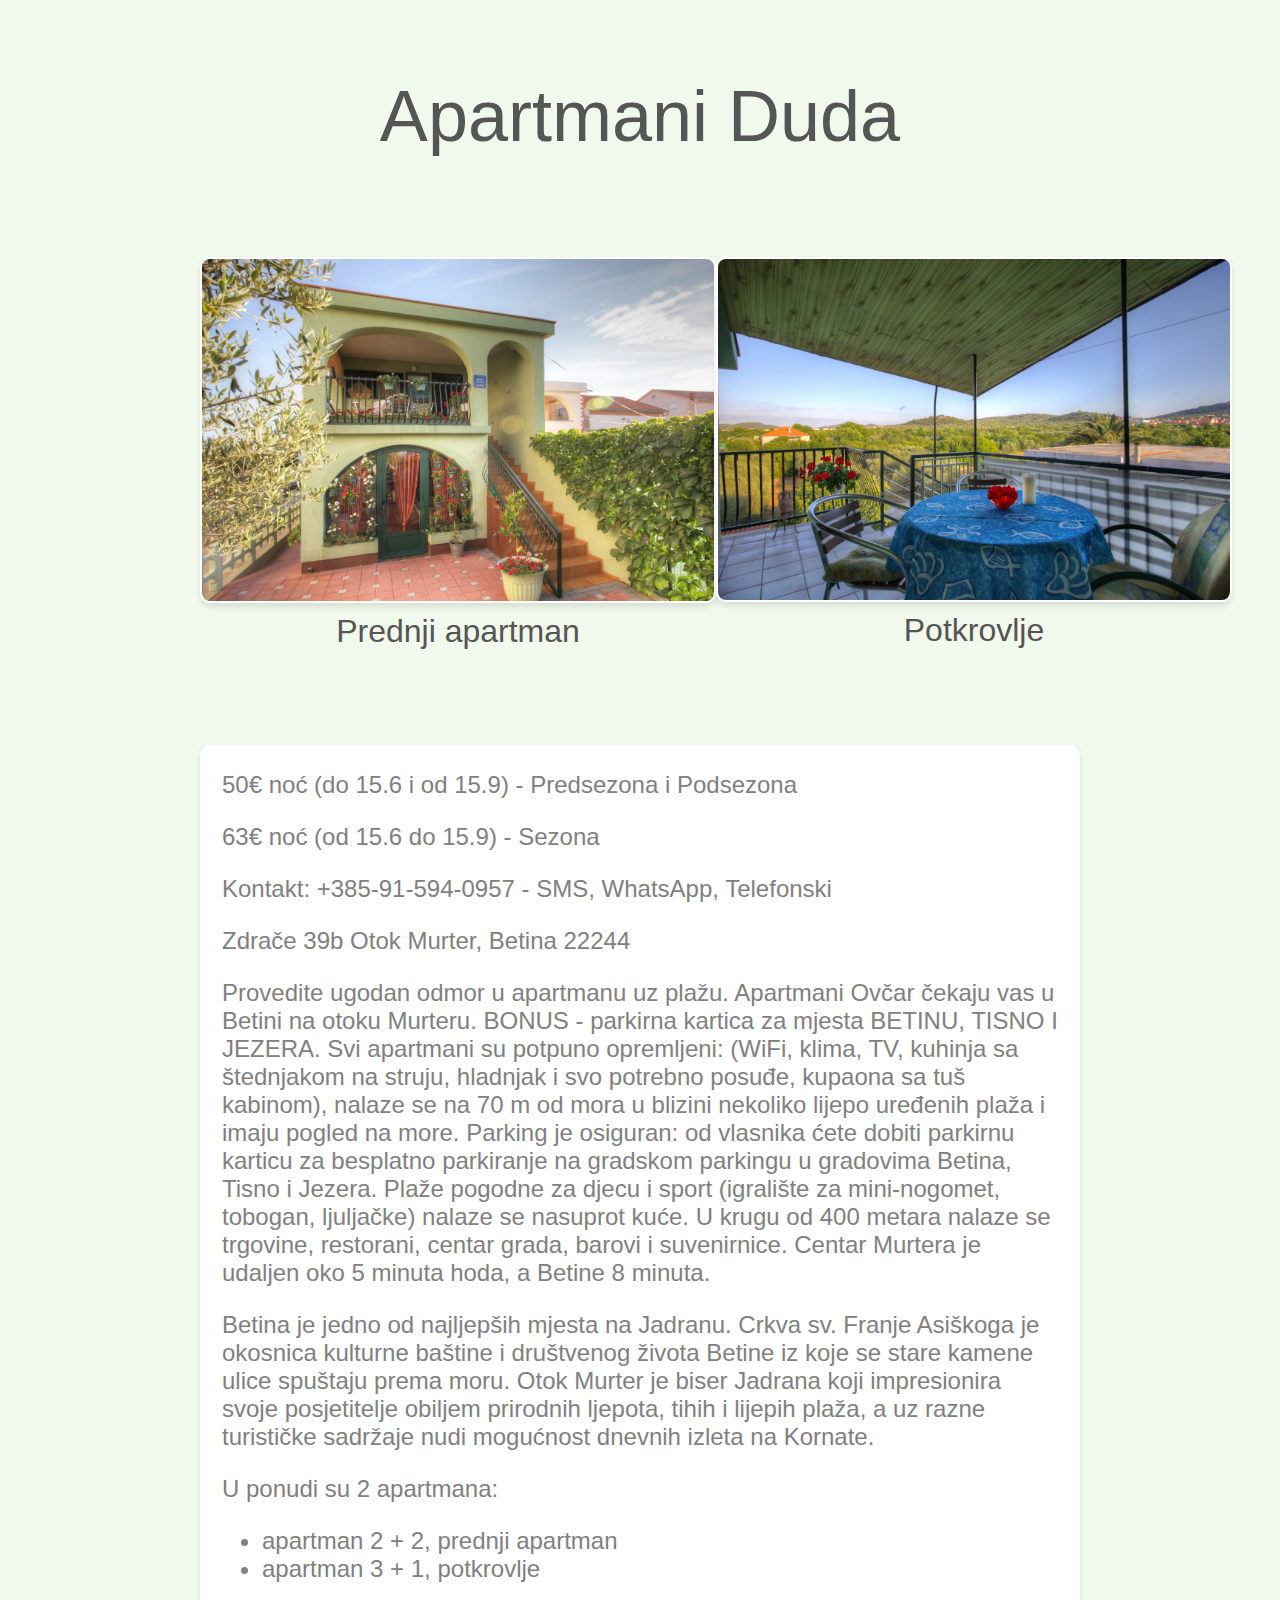
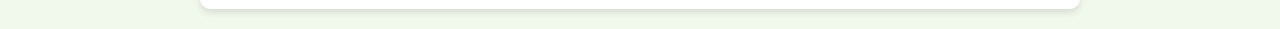
==== index.html @ 9296e90f "test" ====
<!DOCTYPE html>
<html>

<head>
    <meta name="viewport" content="width=device-width, initial-scale=1" />
    <!-- <link rel="stylesheet" href="apartman.css"> -->
    <!-- <script src="apartman.js"></script> -->
    <style>
        body {
            margin: 0;
            background-color: #f1F8eC;
        }

        .content {
            display: flex;
            flex-direction: column;
            align-items: center;
            padding-top: 75px;
            font-family: Verdana, sans-serif;
            gap: 75px;
        }

        .apartmentLinks {
            display: flex;
            flex-direction: row;
            justify-content: space-between;
            align-items: center;
            text-align: center;
            margin-top: 25px;
            width: calc(100% - 400px);
        }

        .image {
            width: 40vw;
            border-radius: 10px;
            border: white solid 2px;
            box-shadow: 0 4px 6px rgba(0, 0, 0, 0.1);

        }

        .caption {
            font-size: 32px
        }

        .imageWithCaption {
            display: flex;
            flex-direction: column;
            align-items: center;
            gap: 10px;
        }

        a {
            color: #555;
            text-decoration: none;
        }

        a:hover {
            color: #999;
            text-decoration: none;
            cursor: pointer;
        }

        .pricing {
            border: white solid 2px;
            background-color: white;
            color: gray;
            font-size: 24px;
            padding: 0 20px 0 20px;
            box-shadow: 0 4px 6px rgba(0, 0, 0, 0.1);
            border-radius: 10px;
            margin: 20px;
            margin-left: 200px;
            margin-right: 200px;
        }

        .title {
            font-size: 72px;
            color: #555;
            text-align: center;
        }

        @media only screen and (max-width: 600px) {
            .content {
                height: 100dvh;
                justify-content: space-evenly;
                gap: 0px;
            }
        }

        @media only screen and (max-height: 600px) {
            .content {
                gap: 0px;
            }

            .image {
                max-width: 60dvh;
            }
        }

        @media only screen and (max-height: 600px),
        screen and (max-width: 600px) {

            .apartmentLinks {
                gap: 25px;
            }

            .title {
                font-size: 32px;
            }

            .pricing {
                font-size: 12px;
            }

            .caption {
                font-size: 18px;
            }

        }
    </style>
</head>

<body>
    <div class='content'>
        <div class="title">
            <span>
                Apartmani Duda
            </span>
        </div>
        <div class="apartmentLinks">
            <a href="prednji.html" class="imageWithCaption">
                <img src="images/prednji/16.jpg" class="image" />
                <span class="caption">
                    Prednji apartman
                </span>
            </a>
            <a href="potkrovlje.html" class="imageWithCaption">
                <img src="images/potkrovlje/11.jpg" class="image" />
                <span class="caption">
                    Potkrovlje
                </span>
            </a>
        </div>
        <div class="pricing">
            <p>50€ noć (do 15.6 i od 15.9) - Predsezona i Podsezona</p>

            <p>63€ noć (od 15.6 do 15.9) - Sezona</p>

            <p>Kontakt: +385-91-594-0957 - SMS, WhatsApp, Telefonski</p>

            <p>Zdrače 39b
                Otok Murter, Betina
                22244</p>

            <p>Provedite ugodan odmor u apartmanu uz plažu. Apartmani Ovčar čekaju vas u Betini na otoku Murteru. BONUS
                - parkirna kartica za mjesta BETINU, TISNO I JEZERA. Svi apartmani su potpuno opremljeni: (WiFi, klima,
                TV, kuhinja sa štednjakom na struju, hladnjak i svo potrebno posuđe, kupaona sa tuš kabinom), nalaze se
                na 70 m od mora u blizini nekoliko lijepo uređenih plaža i imaju pogled na more. Parking je osiguran: od
                vlasnika ćete dobiti parkirnu karticu za besplatno parkiranje na gradskom parkingu u gradovima Betina,
                Tisno i Jezera. Plaže pogodne za djecu i sport (igralište za mini-nogomet, tobogan, ljuljačke) nalaze se
                nasuprot kuće. U krugu od 400 metara nalaze se trgovine, restorani, centar grada, barovi i suvenirnice.
                Centar Murtera je udaljen oko 5 minuta hoda, a Betine 8 minuta.</p>

            <p>Betina je jedno od najljepših mjesta na Jadranu. Crkva sv. Franje Asiškoga je okosnica kulturne baštine i
                društvenog života Betine iz koje se stare kamene ulice spuštaju prema moru. Otok Murter je biser Jadrana
                koji impresionira svoje posjetitelje obiljem prirodnih ljepota, tihih i lijepih plaža, a uz razne
                turističke sadržaje nudi mogućnost dnevnih izleta na Kornate.</p>

            <p>
                U ponudi su 2 apartmana:
                <ul>
                    <li>apartman 2 + 2, prednji apartman</li>
                    <li>apartman 3 + 1, potkrovlje</li>
                </ul>

            </p>
        </div>

    </div>
</body>

</html>
---- apartman.css ----
* {
  box-sizing: border-box;
}

body {
  font-family: Verdana, sans-serif;
  margin: 0;
  background-color: #181a1b;
}

.mySlides {
  display: none;
}

img {
  vertical-align: middle;
}

/* Slideshow container */
.slideshow-container {
}

.image {
  height: 100dvh;
  width: 100%;
  object-fit: contain;
}

/* Next & previous buttons */
.prev,
.next {
  cursor: pointer;
  position: absolute;
  top: 50%;
  width: auto;
  padding: 16px;
  margin-top: -22px;
  color: white;
  font-weight: bold;
  font-size: 18px;
  transition: 0.6s ease;
  border-radius: 0 3px 3px 0;
  user-select: none;
}

/* Position the "next button" to the right */
.next {
  right: 0;
  border-radius: 3px 0 0 3px;
}

/* On hover, add a black background color with a little bit see-through */
.prev:hover,
.next:hover {
  background-color: rgba(0, 0, 0, 0.8);
}

/* Caption text */
.text {
  color: #f2f2f2;
  font-size: 15px;
  padding: 8px 12px;
  position: absolute;
  bottom: 8px;
  width: 100%;
  text-align: center;
}

/* Number text (1/3 etc) */
.numbertext {
  color: #f2f2f2;
  font-size: 12px;
  padding: 8px 12px;
  position: absolute;
  top: 0;
}

.active,
.dot:hover {
  background-color: #717171;
}

/* Fading animation */
/* .fade {
  animation-name: fade;
  animation-duration: 1.5s;
}

@keyframes fade {
  from {
  }

  to {
    opacity: 1;
  }
} */

/* On smaller screens, decrease text size */
@media only screen and (max-width: 300px) {
  .prev,
  .next,
  .text {
    font-size: 11px;
  }
}
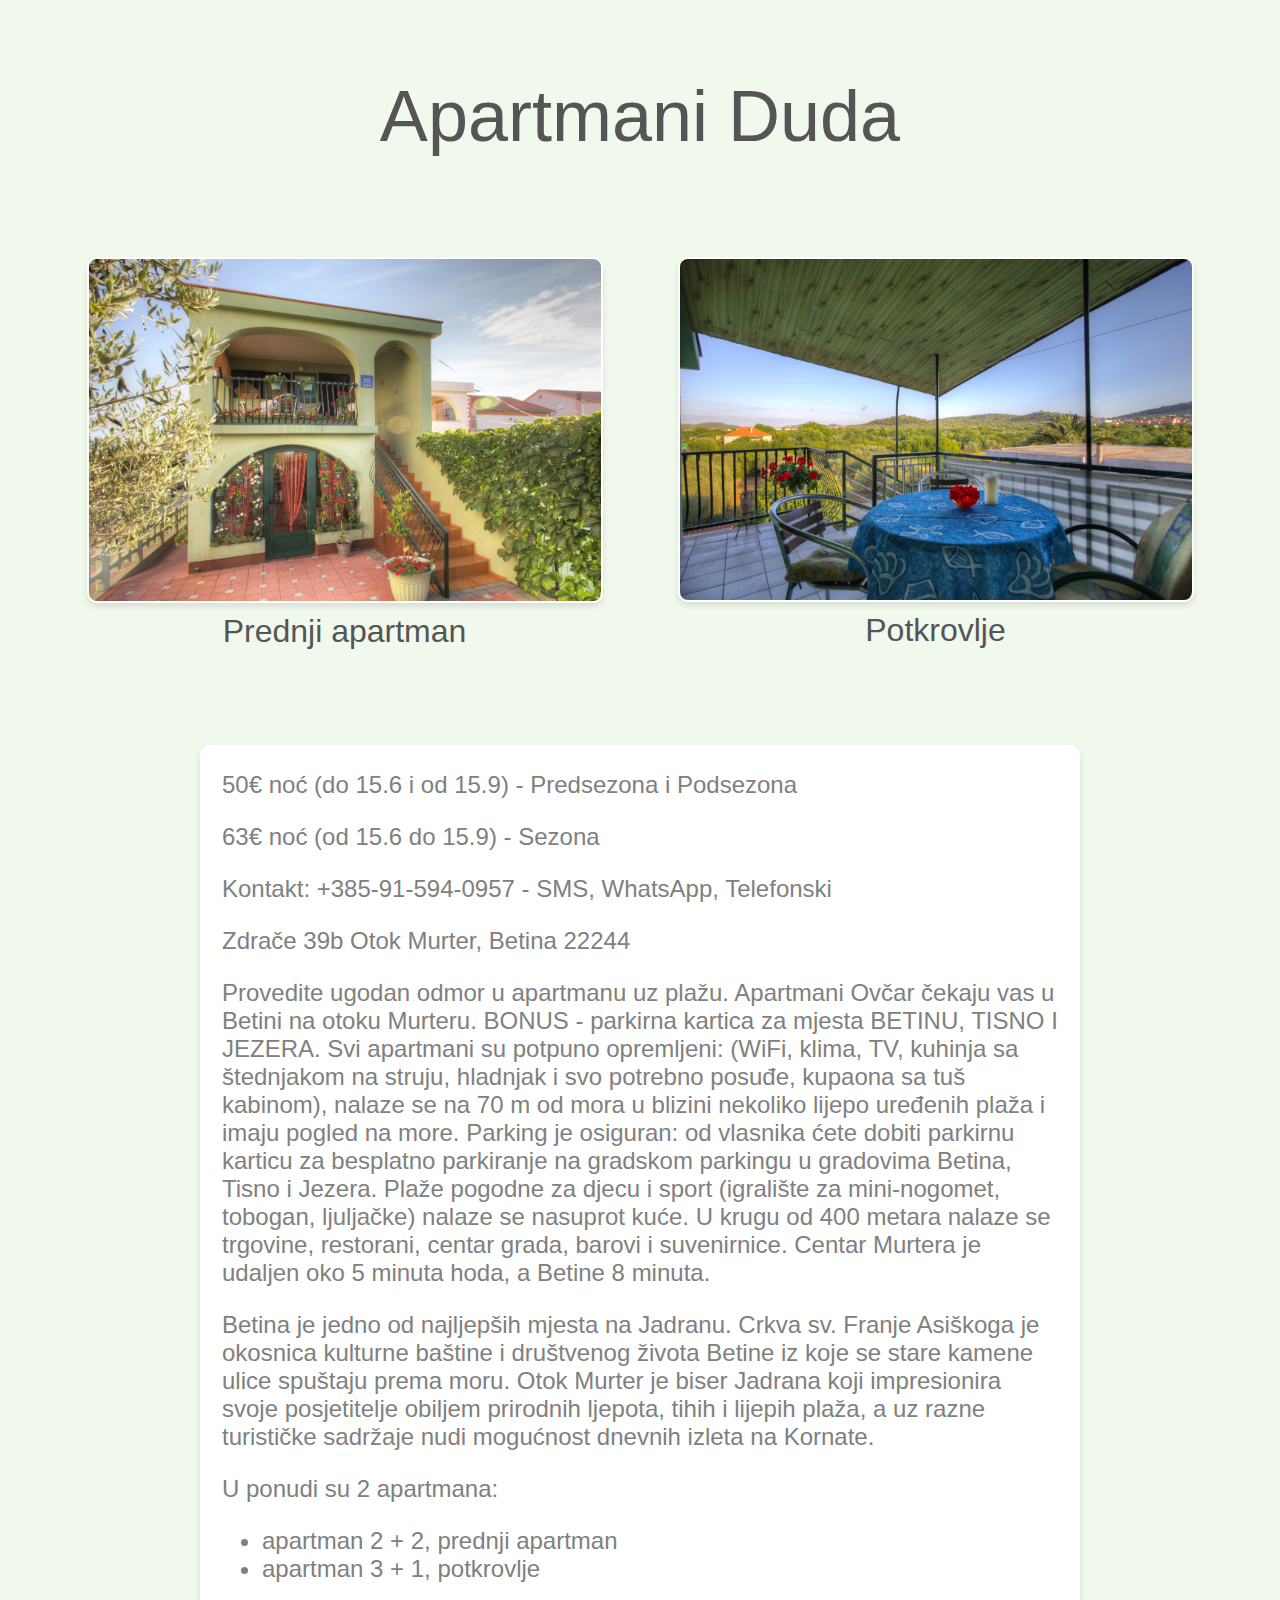
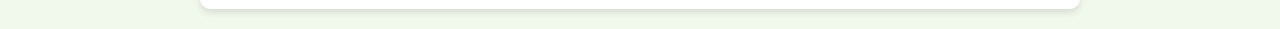
==== commit 33789751: "Fix" ====
--- a/index.html
+++ b/index.html
@@ -23,11 +23,12 @@
         .apartmentLinks {
             display: flex;
             flex-direction: row;
-            justify-content: space-between;
+            gap: 75px;
+            justify-content: center;
             align-items: center;
             text-align: center;
             margin-top: 25px;
-            width: calc(100% - 400px);
+
         }
 
         .image {
@@ -110,6 +111,9 @@
 
             .pricing {
                 font-size: 12px;
+                margin-right: 0px;
+                margin-left: 0px;
+                margin: 20px;
             }
 
             .caption {
@@ -168,11 +172,10 @@
 
             <p>
                 U ponudi su 2 apartmana:
-                <ul>
-                    <li>apartman 2 + 2, prednji apartman</li>
-                    <li>apartman 3 + 1, potkrovlje</li>
-                </ul>
-
+            <ul>
+                <li>apartman 2 + 2, prednji apartman</li>
+                <li>apartman 3 + 1, potkrovlje</li>
+            </ul>
             </p>
         </div>
 
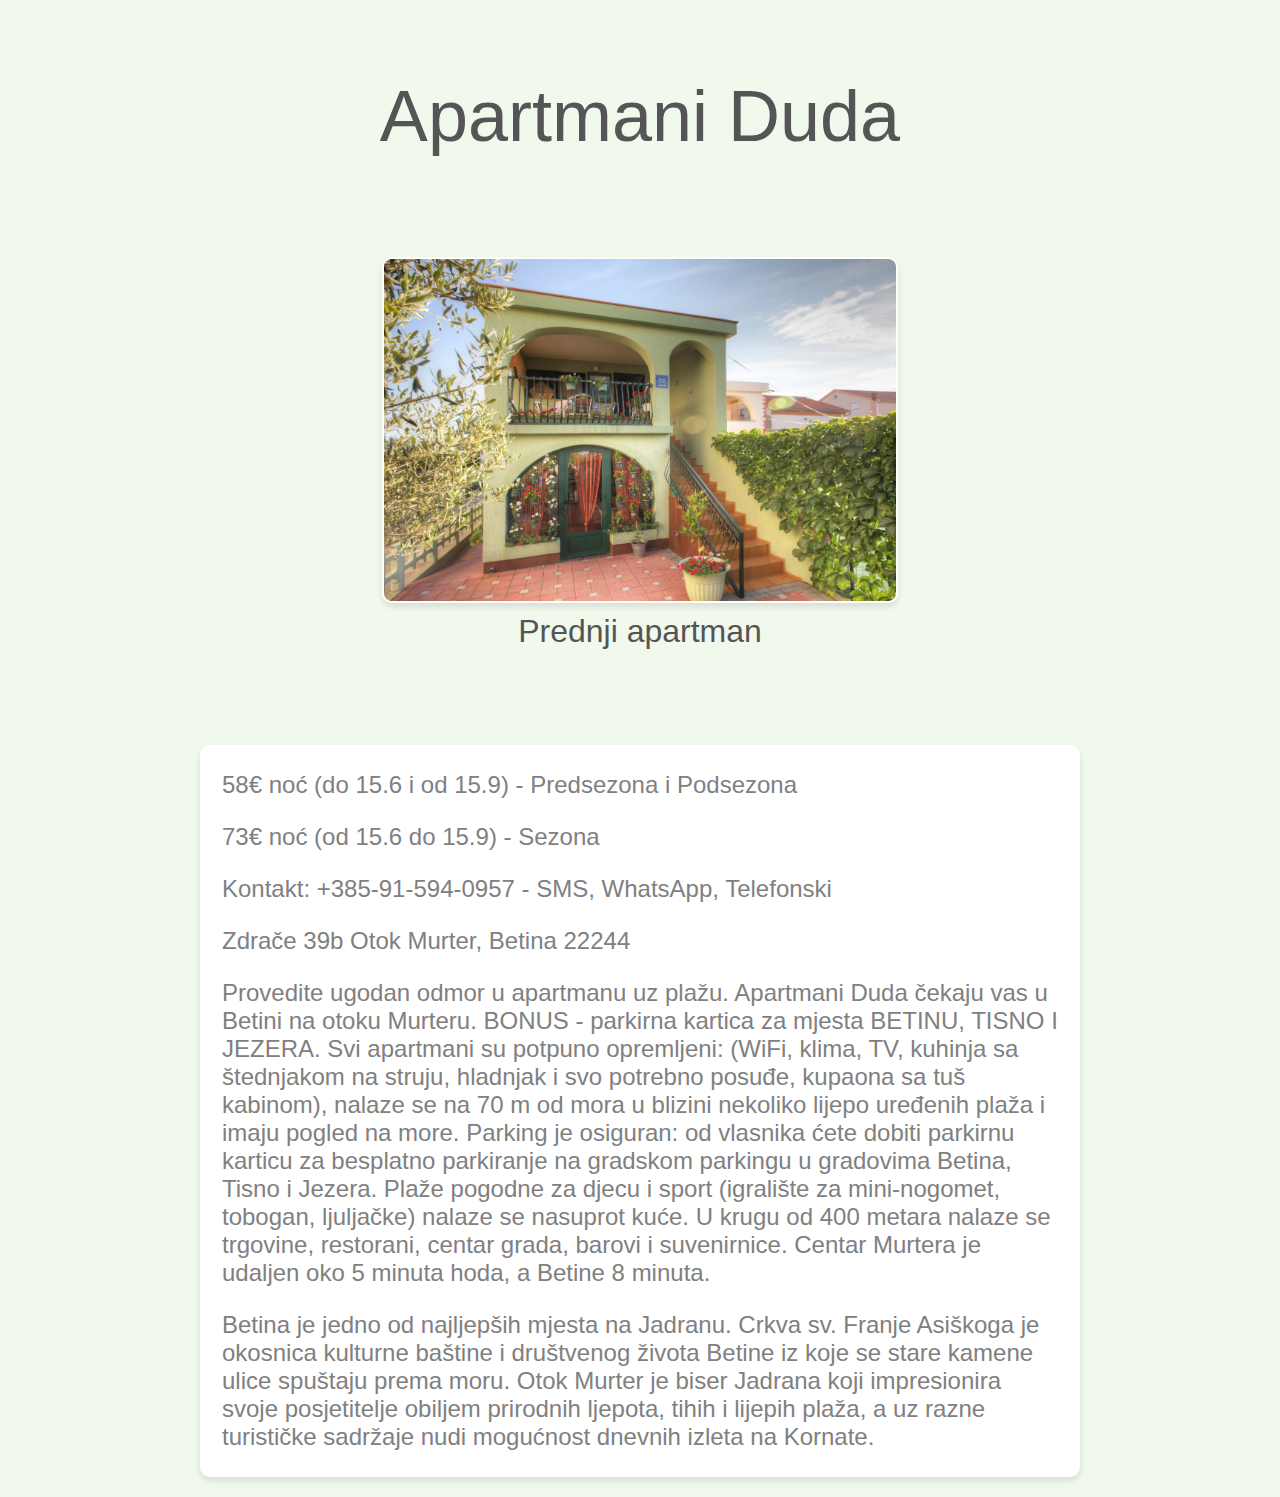
==== commit 0f7b555d: "Remove potkrovlje apartman from public page" ====
--- a/index.html
+++ b/index.html
@@ -82,7 +82,6 @@
 
         @media only screen and (max-width: 600px) {
             .content {
-                height: 100dvh;
                 justify-content: space-evenly;
                 gap: 0px;
             }
@@ -138,17 +137,11 @@
                     Prednji apartman
                 </span>
             </a>
-            <a href="potkrovlje.html" class="imageWithCaption">
-                <img src="images/potkrovlje/11.jpg" class="image" />
-                <span class="caption">
-                    Potkrovlje
-                </span>
-            </a>
         </div>
         <div class="pricing">
-            <p>50€ noć (do 15.6 i od 15.9) - Predsezona i Podsezona</p>
+            <p>58€ noć (do 15.6 i od 15.9) - Predsezona i Podsezona</p>
 
-            <p>63€ noć (od 15.6 do 15.9) - Sezona</p>
+            <p>73€ noć (od 15.6 do 15.9) - Sezona</p>
 
             <p>Kontakt: +385-91-594-0957 - SMS, WhatsApp, Telefonski</p>
 
@@ -156,7 +149,7 @@
                 Otok Murter, Betina
                 22244</p>
 
-            <p>Provedite ugodan odmor u apartmanu uz plažu. Apartmani Ovčar čekaju vas u Betini na otoku Murteru. BONUS
+            <p>Provedite ugodan odmor u apartmanu uz plažu. Apartmani Duda čekaju vas u Betini na otoku Murteru. BONUS
                 - parkirna kartica za mjesta BETINU, TISNO I JEZERA. Svi apartmani su potpuno opremljeni: (WiFi, klima,
                 TV, kuhinja sa štednjakom na struju, hladnjak i svo potrebno posuđe, kupaona sa tuš kabinom), nalaze se
                 na 70 m od mora u blizini nekoliko lijepo uređenih plaža i imaju pogled na more. Parking je osiguran: od
@@ -169,17 +162,9 @@
                 društvenog života Betine iz koje se stare kamene ulice spuštaju prema moru. Otok Murter je biser Jadrana
                 koji impresionira svoje posjetitelje obiljem prirodnih ljepota, tihih i lijepih plaža, a uz razne
                 turističke sadržaje nudi mogućnost dnevnih izleta na Kornate.</p>
-
-            <p>
-                U ponudi su 2 apartmana:
-            <ul>
-                <li>apartman 2 + 2, prednji apartman</li>
-                <li>apartman 3 + 1, potkrovlje</li>
-            </ul>
-            </p>
         </div>
 
     </div>
 </body>
 
-</html>+</html>
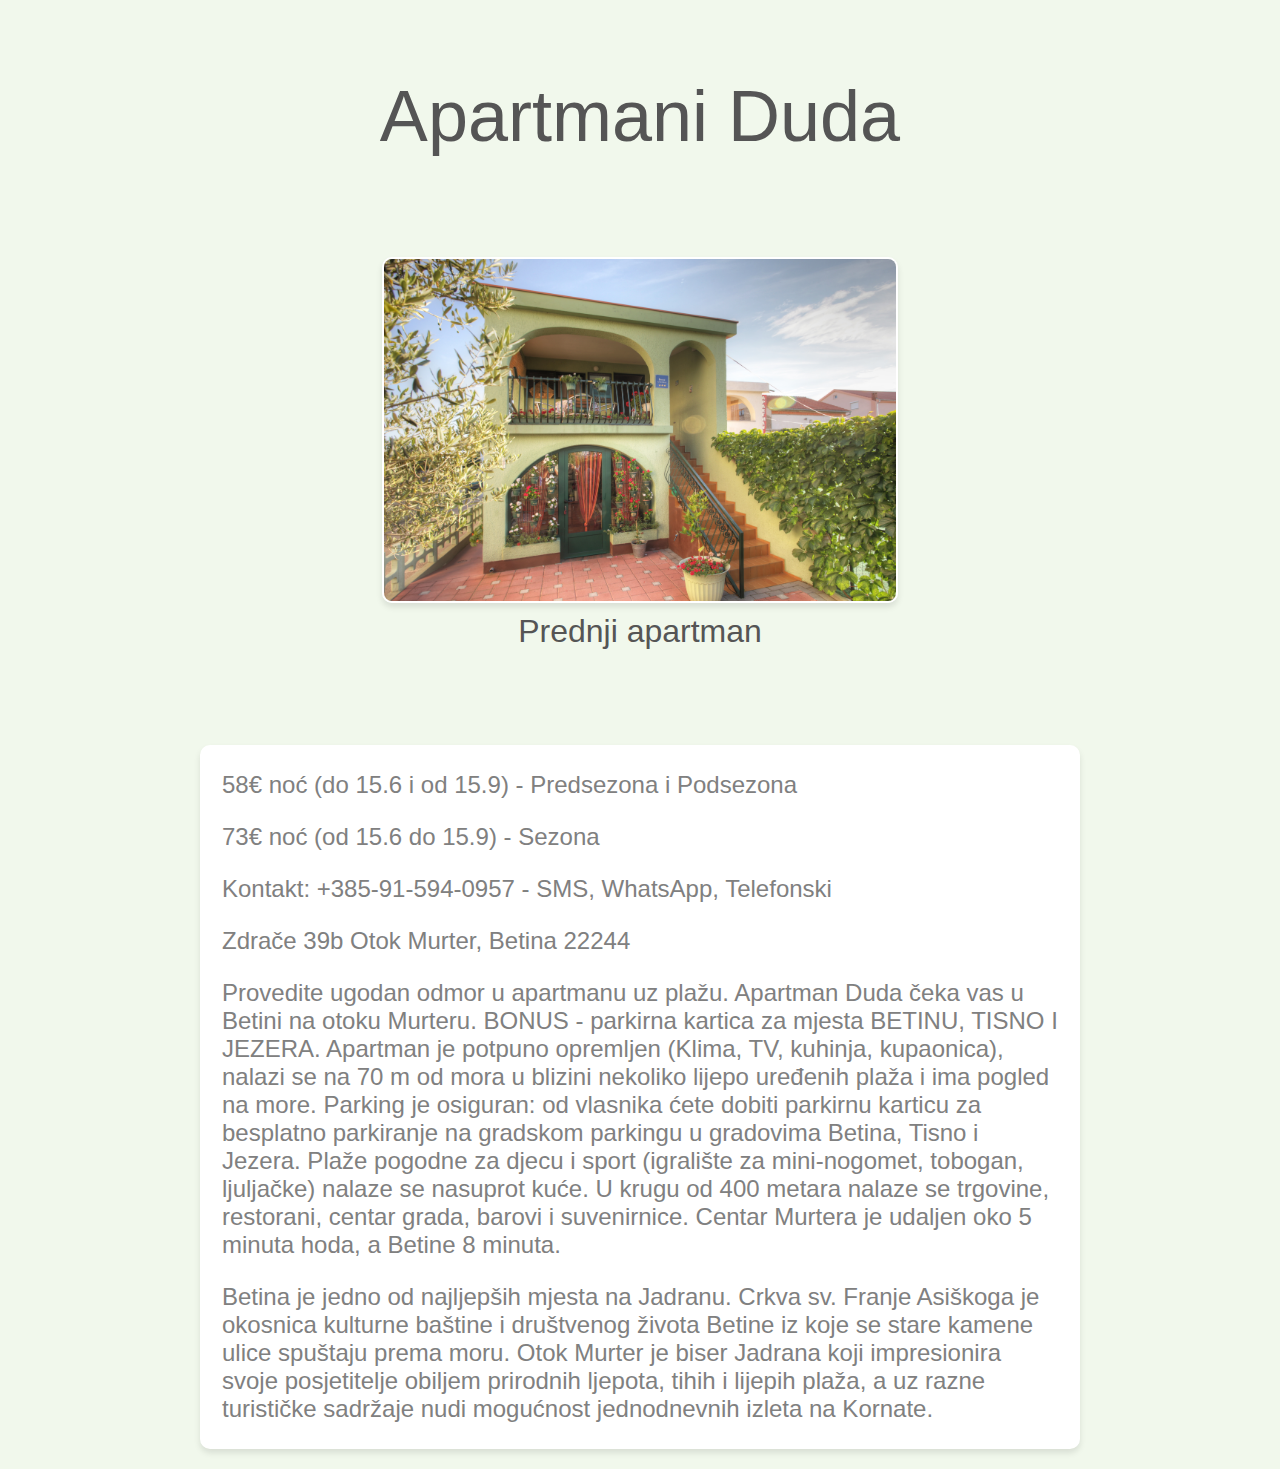
==== commit 3b85bacb: "Update index.html" ====
--- a/index.html
+++ b/index.html
@@ -148,20 +148,25 @@
             <p>Zdrače 39b
                 Otok Murter, Betina
                 22244</p>
-
-            <p>Provedite ugodan odmor u apartmanu uz plažu. Apartmani Duda čekaju vas u Betini na otoku Murteru. BONUS
-                - parkirna kartica za mjesta BETINU, TISNO I JEZERA. Svi apartmani su potpuno opremljeni: (WiFi, klima,
-                TV, kuhinja sa štednjakom na struju, hladnjak i svo potrebno posuđe, kupaona sa tuš kabinom), nalaze se
-                na 70 m od mora u blizini nekoliko lijepo uređenih plaža i imaju pogled na more. Parking je osiguran: od
-                vlasnika ćete dobiti parkirnu karticu za besplatno parkiranje na gradskom parkingu u gradovima Betina,
-                Tisno i Jezera. Plaže pogodne za djecu i sport (igralište za mini-nogomet, tobogan, ljuljačke) nalaze se
-                nasuprot kuće. U krugu od 400 metara nalaze se trgovine, restorani, centar grada, barovi i suvenirnice.
-                Centar Murtera je udaljen oko 5 minuta hoda, a Betine 8 minuta.</p>
-
-            <p>Betina je jedno od najljepših mjesta na Jadranu. Crkva sv. Franje Asiškoga je okosnica kulturne baštine i
-                društvenog života Betine iz koje se stare kamene ulice spuštaju prema moru. Otok Murter je biser Jadrana
-                koji impresionira svoje posjetitelje obiljem prirodnih ljepota, tihih i lijepih plaža, a uz razne
-                turističke sadržaje nudi mogućnost dnevnih izleta na Kornate.</p>
+            <p>
+              Provedite ugodan odmor u apartmanu uz plažu. Apartman Duda čeka vas u Betini
+              na otoku Murteru. BONUS - parkirna kartica za mjesta BETINU, TISNO I JEZERA.
+              Apartman je potpuno opremljen (Klima, TV, kuhinja, kupaonica), nalazi se na 70
+              m od mora u blizini nekoliko lijepo uređenih plaža i ima pogled na more.
+              Parking je osiguran: od vlasnika ćete dobiti parkirnu karticu za besplatno
+              parkiranje na gradskom parkingu u gradovima Betina, Tisno i Jezera. Plaže
+              pogodne za djecu i sport (igralište za mini-nogomet, tobogan, ljuljačke)
+              nalaze se nasuprot kuće. U krugu od 400 metara nalaze se trgovine, restorani,
+              centar grada, barovi i suvenirnice. Centar Murtera je udaljen oko 5 minuta
+              hoda, a Betine 8 minuta.
+            </p>
+            <p>
+              Betina je jedno od najljepših mjesta na Jadranu. Crkva sv. Franje Asiškoga je
+              okosnica kulturne baštine i društvenog života Betine iz koje se stare kamene
+              ulice spuštaju prema moru. Otok Murter je biser Jadrana koji impresionira
+              svoje posjetitelje obiljem prirodnih ljepota, tihih i lijepih plaža, a uz
+              razne turističke sadržaje nudi mogućnost jednodnevnih izleta na Kornate.
+            </p>
         </div>
 
     </div>
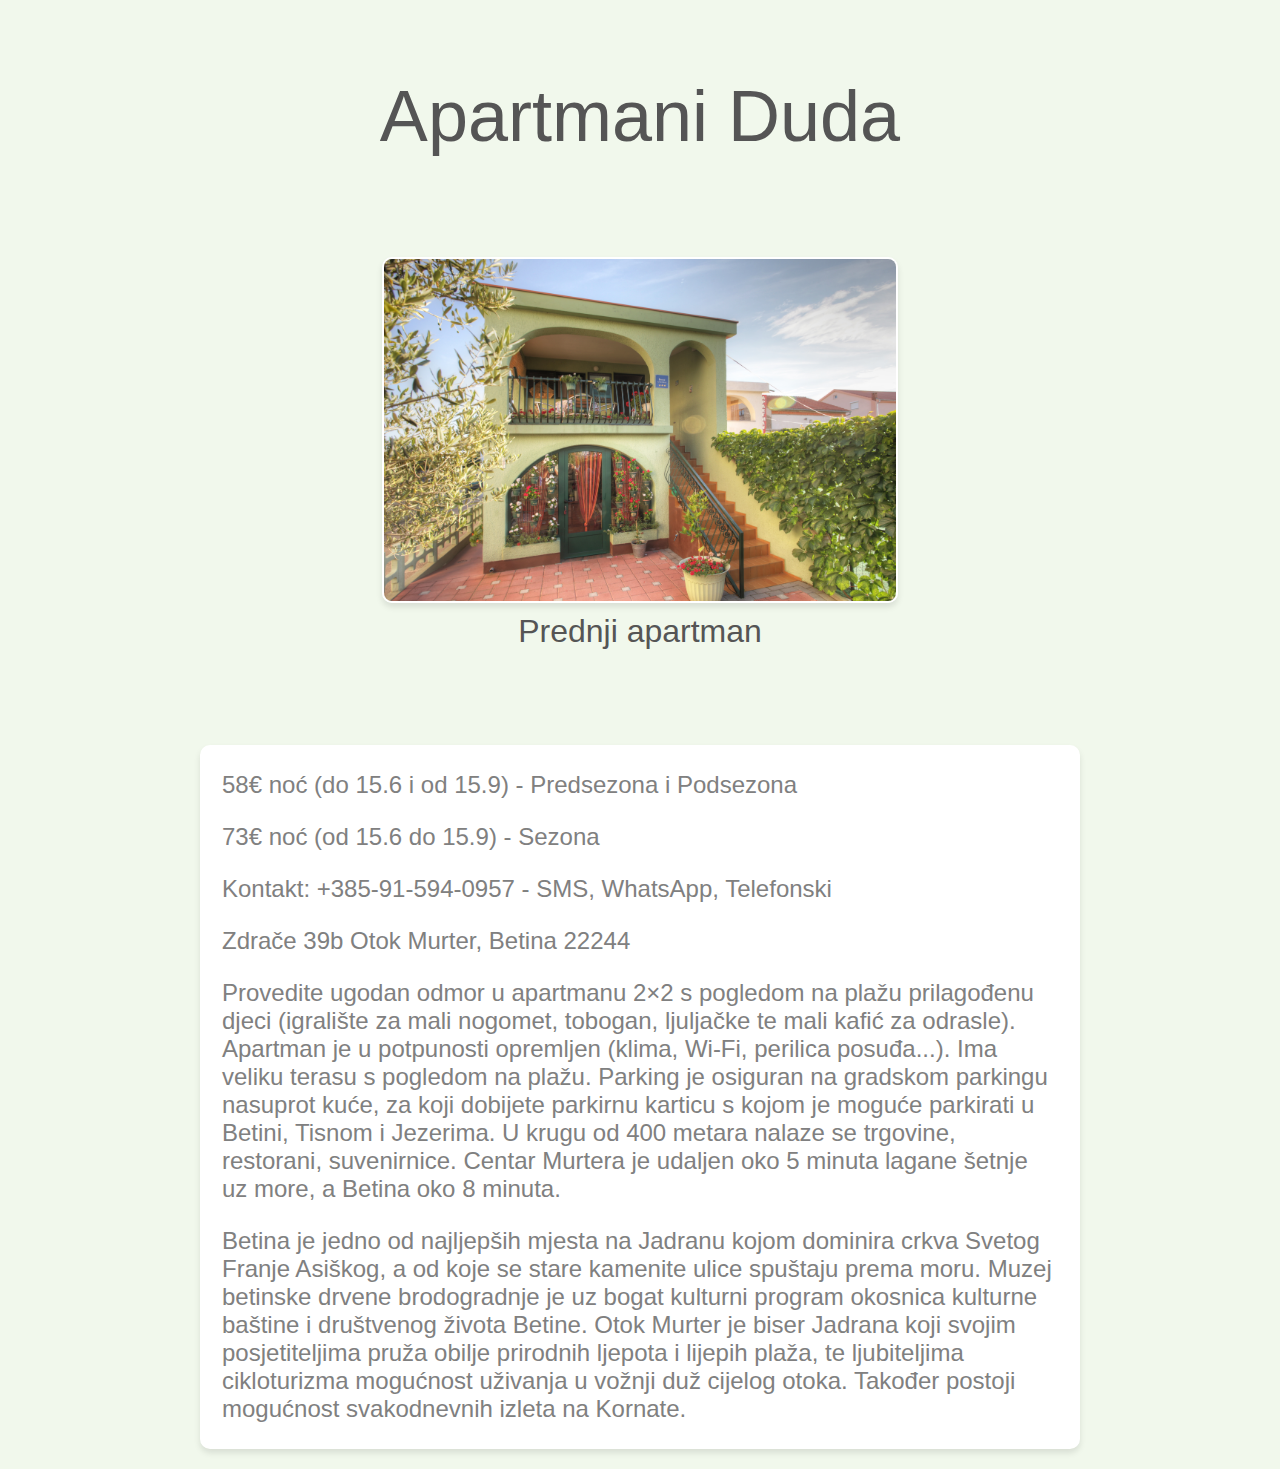
==== commit 4242135b: "Novi tekst" ====
--- a/index.html
+++ b/index.html
@@ -149,24 +149,25 @@
                 Otok Murter, Betina
                 22244</p>
             <p>
-              Provedite ugodan odmor u apartmanu uz plažu. Apartman Duda čeka vas u Betini
-              na otoku Murteru. BONUS - parkirna kartica za mjesta BETINU, TISNO I JEZERA.
-              Apartman je potpuno opremljen (Klima, TV, kuhinja, kupaonica), nalazi se na 70
-              m od mora u blizini nekoliko lijepo uređenih plaža i ima pogled na more.
-              Parking je osiguran: od vlasnika ćete dobiti parkirnu karticu za besplatno
-              parkiranje na gradskom parkingu u gradovima Betina, Tisno i Jezera. Plaže
-              pogodne za djecu i sport (igralište za mini-nogomet, tobogan, ljuljačke)
-              nalaze se nasuprot kuće. U krugu od 400 metara nalaze se trgovine, restorani,
-              centar grada, barovi i suvenirnice. Centar Murtera je udaljen oko 5 minuta
-              hoda, a Betine 8 minuta.
+              Provedite ugodan odmor u apartmanu 2×2 s pogledom na plažu prilagođenu djeci
+              (igralište za mali nogomet, tobogan, ljuljačke te mali kafić za odrasle).
+              Apartman je u potpunosti opremljen (klima, Wi-Fi, perilica posuđa...). Ima
+              veliku terasu s pogledom na plažu. Parking je osiguran na gradskom parkingu
+              nasuprot kuće, za koji dobijete parkirnu karticu s kojom je moguće parkirati u
+              Betini, Tisnom i Jezerima. U krugu od 400 metara nalaze se trgovine,
+              restorani, suvenirnice. Centar Murtera je udaljen oko 5 minuta lagane šetnje
+              uz more, a Betina oko 8 minuta.
             </p>
             <p>
-              Betina je jedno od najljepših mjesta na Jadranu. Crkva sv. Franje Asiškoga je
-              okosnica kulturne baštine i društvenog života Betine iz koje se stare kamene
-              ulice spuštaju prema moru. Otok Murter je biser Jadrana koji impresionira
-              svoje posjetitelje obiljem prirodnih ljepota, tihih i lijepih plaža, a uz
-              razne turističke sadržaje nudi mogućnost jednodnevnih izleta na Kornate.
+              Betina je jedno od najljepših mjesta na Jadranu kojom dominira crkva Svetog
+              Franje Asiškog, a od koje se stare kamenite ulice spuštaju prema moru. Muzej
+              betinske drvene brodogradnje je uz bogat kulturni program okosnica kulturne
+              baštine i društvenog života Betine. Otok Murter je biser Jadrana koji svojim
+              posjetiteljima pruža obilje prirodnih ljepota i lijepih plaža, te ljubiteljima
+              cikloturizma mogućnost uživanja u vožnji duž cijelog otoka. Također postoji
+              mogućnost svakodnevnih izleta na Kornate.
             </p>
+
         </div>
 
     </div>
